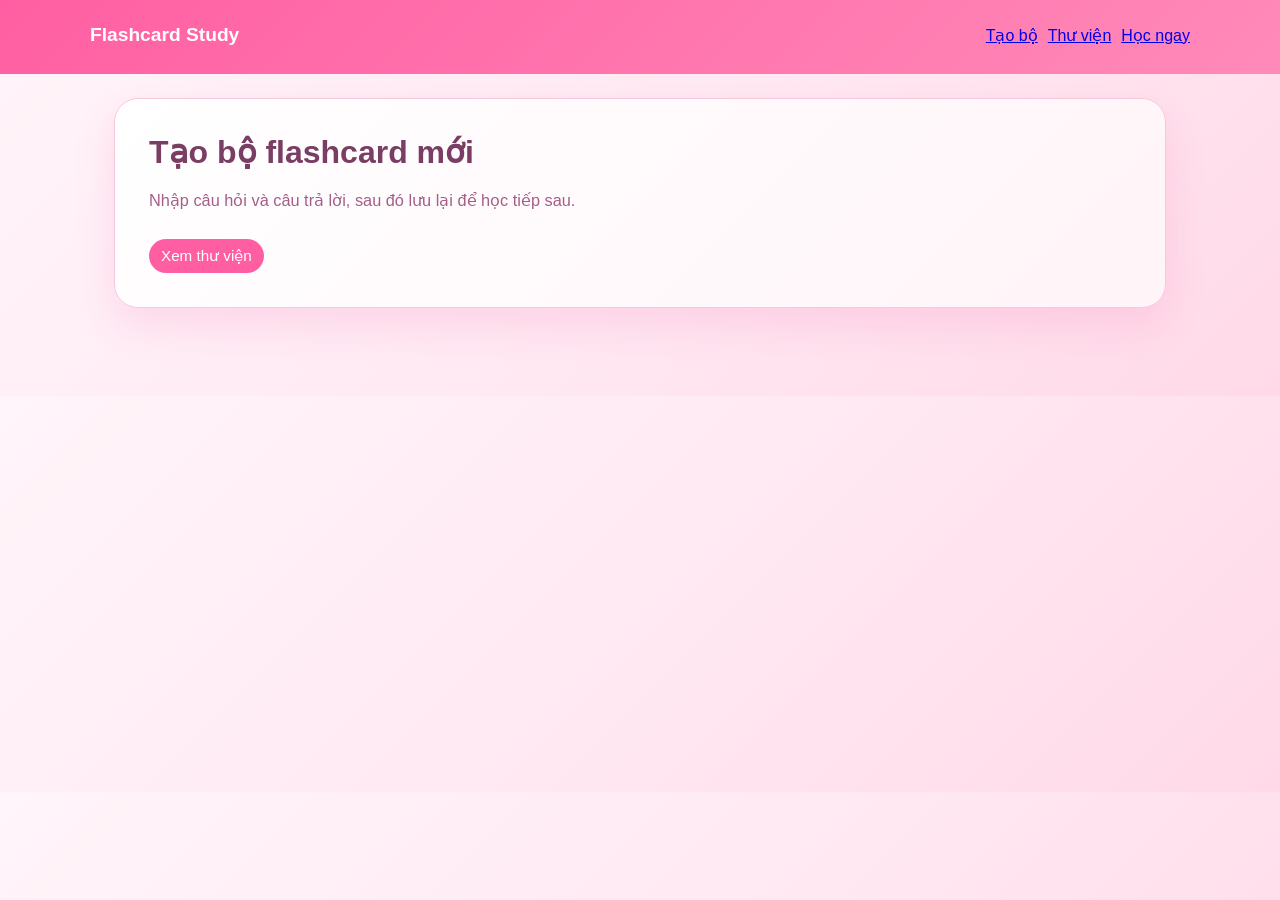
==== create.html @ 7d806160 "Deploy project to GitHub Pages" ====
<!DOCTYPE html>
<html lang="vi">
  <head>
    <meta charset="UTF-8" />
    <meta name="viewport" content="width=device-width, initial-scale=1.0" />
    <title>Tạo bộ flashcard</title>
    <link rel="stylesheet" href="styles.css" />
  </head>
  <body>
    <header>
      <nav>
        <div class="brand">Flashcard Study</div>
        <div class="nav-links">
          <a href="create.html">Tạo bộ</a>
          <a href="library.html">Thư viện</a>
          <a href="study.html">Học ngay</a>
        </div>
      </nav>
    </header>

    <main>
      <section class="hero">
        <h1>Tạo bộ flashcard mới</h1>
        <p>Nhập câu hỏi và câu trả lời, sau đó lưu lại để học tiếp sau.</p>
        <div class="actions">
          <a class="btn" href="library.html">Xem thư viện</a>
        </div>
      </section>

      <section class="panel">
        <h2>Thông tin bộ flashcard</h2>
        <label>
          Tên bộ flashcard
          <input type="text" placeholder="Ví dụ: Lý thuyết tuần 1" />
        </label>
        <label>
          Câu hỏi
          <textarea placeholder="Nhập câu hỏi"></textarea>
        </label>
        <label>
          Câu trả lời
          <textarea placeholder="Nhập câu trả lời"></textarea>
        </label>
        <label>
          Tải file lý thuyết
          <input type="file" />
        </label>
        <button class="btn">Lưu bộ flashcard</button>
      </section>
    </main>
  </body>
</html>
---- styles.css ----
:root {
  color-scheme: light;
  --bg: #fff5fa;
  --card: #ffffff;
  --text: #7a3d63;
  --muted: #a45e87;
  --primary: #ff5fa2;
  --primary-dark: #ec4899;
  --border: #f7c7dc;
  --success: #f06292;
  --danger: #e11d48;
}

* {
  box-sizing: border-box;
}

body {
  margin: 0;
  font-family: Inter, Arial, sans-serif;
  background: linear-gradient(135deg, #fff5fa 0%, #ffe8f2 55%, #ffd9e8 100%);
  color: var(--text);
  position: relative;
  overflow-x: hidden;
}

body::before,
body::after {
  content: "";
  position: fixed;
  width: 140px;
  height: 140px;
  opacity: 0.95;
  z-index: 0;
  pointer-events: none;
  background-size: contain;
  background-repeat: no-repeat;
  background-position: center;
  filter: drop-shadow(0 8px 18px rgba(236, 72, 153, 0.18));
}

body::before {
  top: 70px;
  left: 12px;
  background-image: url("https://theselfishmeme.co.uk/wp-content/uploads/2025/11/anh-sticker-hello-kitty-meme-bua-16.webp");
}

body::after {
  bottom: 20px;
  right: 16px;
  background-image: url("https://theselfishmeme.co.uk/wp-content/uploads/2025/11/anh-sticker-hello-kitty-meme-bua-16.webp");
}

header {
  background: linear-gradient(135deg, var(--primary), #ff8ab9);
  color: white;
  padding: 24px 24px 28px;
  position: relative;
  z-index: 1;
}

nav {
  max-width: 1100px;
  margin: 0 auto;
  display: flex;
  justify-content: space-between;
  align-items: center;
  gap: 16px;
}

.brand {
  font-size: 1.2rem;
  font-weight: 700;
}

.nav-links {
  display: flex;
  gap: 10px;
  flex-wrap: wrap;
}

.nav-btn,
.btn {
  text-decoration: none;
  color: white;
  background: var(--primary);
  padding: 8px 12px;
  border-radius: 999px;
  font-size: 0.95rem;
  border: none;
  cursor: pointer;
  transition: transform 0.2s ease, box-shadow 0.2s ease;
}

.nav-btn:hover,
.btn:hover {
  transform: translateY(-1px);
  box-shadow: 0 6px 14px rgba(236, 72, 153, 0.2);
}

.btn.secondary {
  background: #ffe4ee;
  color: var(--text);
}

main {
  max-width: 1100px;
  margin: 24px auto;
  padding: 0 24px 40px;
  position: relative;
  z-index: 1;
}

.hero,
.panel {
  background: var(--card);
  border: 1px solid var(--border);
  border-radius: 24px;
  box-shadow: 0 16px 42px rgba(236, 72, 153, 0.14);
}

.hero {
  padding: 34px;
  display: grid;
  gap: 16px;
  margin-bottom: 24px;
  background: linear-gradient(135deg, #ffffff 0%, #fff4f8 100%);
}

.hero h1 {
  margin: 0;
  font-size: 2rem;
  font-weight: 800;
}

.hero p {
  margin: 0;
  color: var(--muted);
  line-height: 1.7;
  font-size: 1.02rem;
}

.stats {
  display: grid;
  grid-template-columns: repeat(auto-fit, minmax(140px, 1fr));
  gap: 12px;
}

.stat-card {
  border: 1px solid var(--border);
  border-radius: 14px;
  padding: 12px;
  background: linear-gradient(135deg, #fff7fb, #ffe8f2);
}

.stat-card strong {
  display: block;
  font-size: 1.1rem;
}

.panel {
  padding: 24px;
  display: none;
  margin-bottom: 24px;
}

.panel.active-panel {
  display: block;
}

.section-header {
  display: flex;
  justify-content: space-between;
  align-items: center;
  gap: 12px;
  margin-bottom: 16px;
}

label {
  display: block;
  margin-bottom: 14px;
  font-weight: 600;
}

input, textarea {
  width: 100%;
  padding: 10px 12px;
  margin-top: 6px;
  border: 1px solid var(--border);
  border-radius: 10px;
  font: inherit;
  background: #fffdfd;
}

textarea {
  min-height: 82px;
  resize: vertical;
}

.actions {
  display: flex;
  gap: 12px;
  flex-wrap: wrap;
  margin-top: 8px;
}

.card-row {
  border: 1px dashed var(--border);
  border-radius: 12px;
  padding: 12px;
  margin-bottom: 12px;
  display: grid;
  gap: 8px;
  background: #fff9fc;
}

.form-message {
  margin-top: 10px;
  font-weight: 600;
}

.form-message.success {
  color: var(--success);
}

.form-message.error {
  color: var(--danger);
}

.deck-list {
  display: grid;
  gap: 12px;
}

.deck-item {
  border: 1px solid var(--border);
  border-radius: 14px;
  padding: 14px;
  display: flex;
  justify-content: space-between;
  gap: 8px;
  align-items: center;
  background: #fff9fc;
}

.deck-item.active-deck {
  border-color: var(--primary);
  background: #ffe8f2;
}

.deck-item p {
  margin: 4px 0 0;
  color: var(--muted);
}

.deck-actions {
  display: flex;
  gap: 8px;
}

.empty-state {
  color: var(--muted);
  font-style: italic;
}

.flashcard-card {
  border: 1px solid var(--border);
  border-radius: 22px;
  background: linear-gradient(135deg, #fff7fb, #ffe8f2);
  padding: 26px;
  min-height: 260px;
  display: flex;
  flex-direction: column;
  justify-content: space-between;
  gap: 12px;
  margin-top: 12px;
  transform: perspective(1000px) rotateX(1deg);
}

.flashcard-content .label {
  font-size: 0.95rem;
  color: var(--muted);
  text-transform: uppercase;
  letter-spacing: 0.08em;
  margin-bottom: 6px;
}

.flashcard-content .question {
  font-size: 1.3rem;
  font-weight: 700;
  margin: 0 0 8px;
}

.flashcard-content .answer,
.flashcard-content .hint {
  color: var(--muted);
  line-height: 1.6;
  margin: 0;
}

.study-meta {
  display: flex;
  justify-content: space-between;
  color: var(--muted);
  font-size: 0.95rem;
  margin-top: 8px;
}

.status-badges {
  display: flex;
  gap: 8px;
  flex-wrap: wrap;
}

.badge {
  background: white;
  border-radius: 999px;
  padding: 6px 10px;
  font-size: 0.9rem;
  border: 1px solid var(--border);
}

.like-indicator {
  margin-top: 12px;
  min-height: 34px;
}

.like-btn {
  background: linear-gradient(135deg, #ff5fa2, #ff7eb3);
  color: white;
  border: none;
  padding: 8px 14px;
  border-radius: 999px;
  font-weight: 700;
}

.summary-box {
  margin-top: 14px;
  padding: 12px;
  border-radius: 12px;
  background: #fff9fc;
  border: 1px solid var(--border);
}

@media (max-width: 700px) {
  nav {
    flex-direction: column;
    align-items: flex-start;
  }

  .section-header {
    flex-direction: column;
    align-items: flex-start;
  }
}
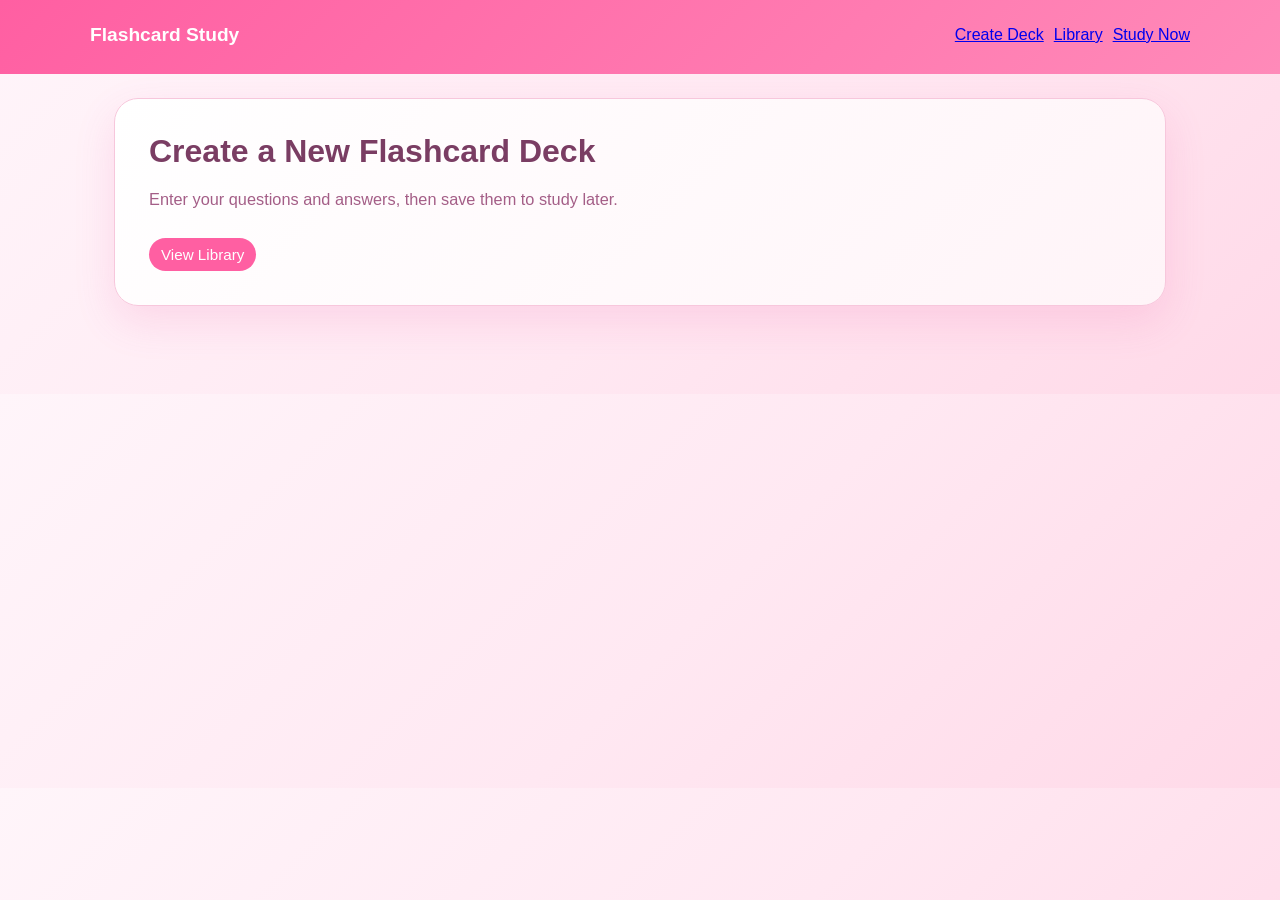
==== commit 7e73e1b9: "Translate UI text to English All Vietnamese labels, headings, buttons, and messages across the HTML " ====
--- a/create.html
+++ b/create.html
@@ -1,9 +1,9 @@
 <!DOCTYPE html>
-<html lang="vi">
+<html lang="en">
   <head>
     <meta charset="UTF-8" />
     <meta name="viewport" content="width=device-width, initial-scale=1.0" />
-    <title>Tạo bộ flashcard</title>
+    <title>Create Flashcard Deck</title>
     <link rel="stylesheet" href="styles.css" />
   </head>
   <body>
@@ -11,41 +11,41 @@
       <nav>
         <div class="brand">Flashcard Study</div>
         <div class="nav-links">
-          <a href="create.html">Tạo bộ</a>
-          <a href="library.html">Thư viện</a>
-          <a href="study.html">Học ngay</a>
+          <a href="create.html">Create Deck</a>
+          <a href="library.html">Library</a>
+          <a href="study.html">Study Now</a>
         </div>
       </nav>
     </header>
 
     <main>
       <section class="hero">
-        <h1>Tạo bộ flashcard mới</h1>
-        <p>Nhập câu hỏi và câu trả lời, sau đó lưu lại để học tiếp sau.</p>
+        <h1>Create a New Flashcard Deck</h1>
+        <p>Enter your questions and answers, then save them to study later.</p>
         <div class="actions">
-          <a class="btn" href="library.html">Xem thư viện</a>
+          <a class="btn" href="library.html">View Library</a>
         </div>
       </section>
 
       <section class="panel">
-        <h2>Thông tin bộ flashcard</h2>
+        <h2>Deck Information</h2>
         <label>
-          Tên bộ flashcard
-          <input type="text" placeholder="Ví dụ: Lý thuyết tuần 1" />
+          Deck Name
+          <input type="text" placeholder="e.g. Week 1 Theory" />
         </label>
         <label>
-          Câu hỏi
-          <textarea placeholder="Nhập câu hỏi"></textarea>
+          Question
+          <textarea placeholder="Enter the question"></textarea>
         </label>
         <label>
-          Câu trả lời
-          <textarea placeholder="Nhập câu trả lời"></textarea>
+          Answer
+          <textarea placeholder="Enter the answer"></textarea>
         </label>
         <label>
-          Tải file lý thuyết
+          Upload Theory File
           <input type="file" />
         </label>
-        <button class="btn">Lưu bộ flashcard</button>
+        <button class="btn">Save Deck</button>
       </section>
     </main>
   </body>
